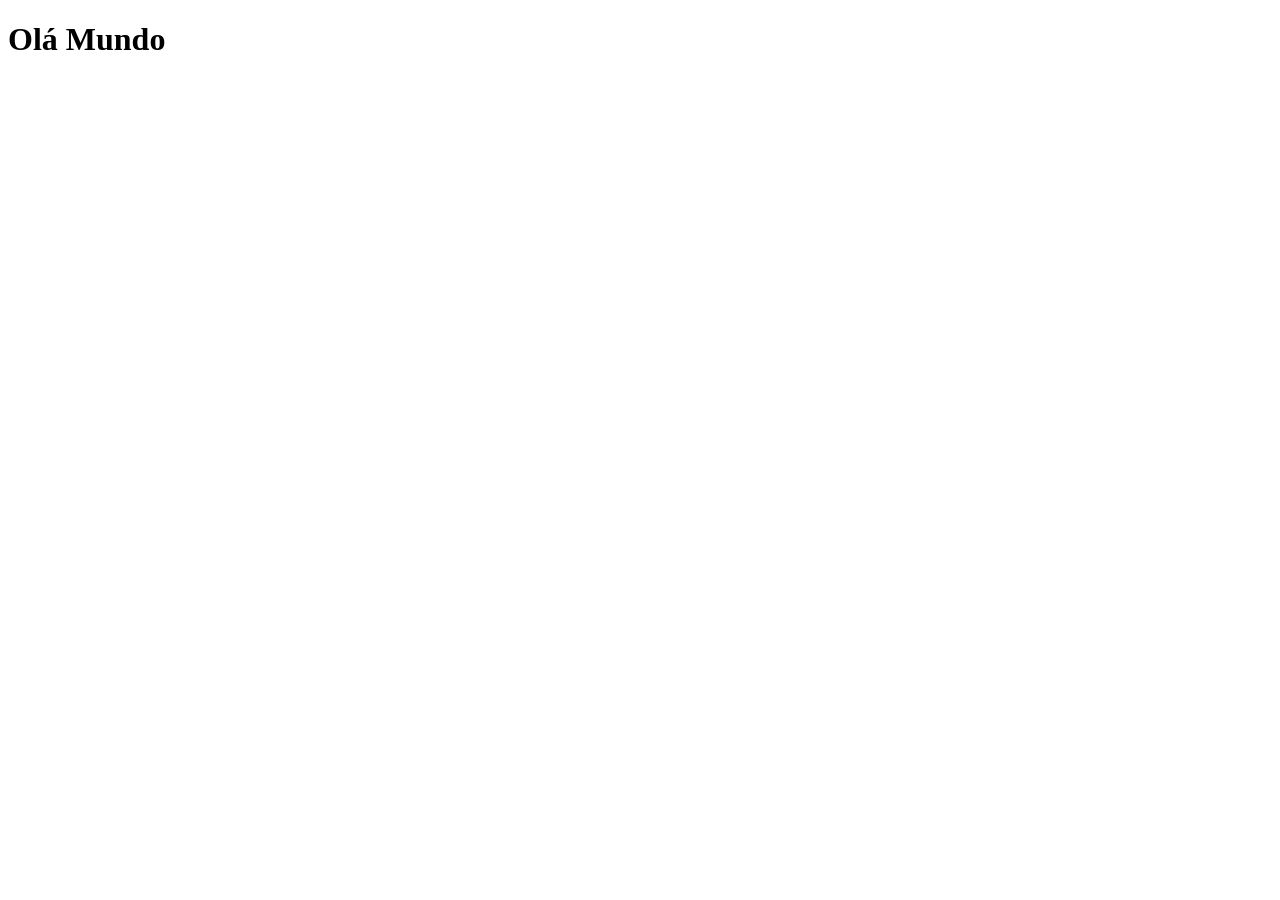
==== index.html @ dc57dadf "Criei a pagina principal" ====
<!DOCTYPE html>
<html lang="pt-br">
<head>
    <meta charset="UTF-8">
    <meta name="viewport" content="width=device-width, initial-scale=1.0">
    <title>Projeto Redes Sociais</title>
    <link rel="shortcut icon" href="favicon.ico" type="image/x-icon">
</head>
<body>
    <h1>Olá Mundo</h1>
</body>
</html>
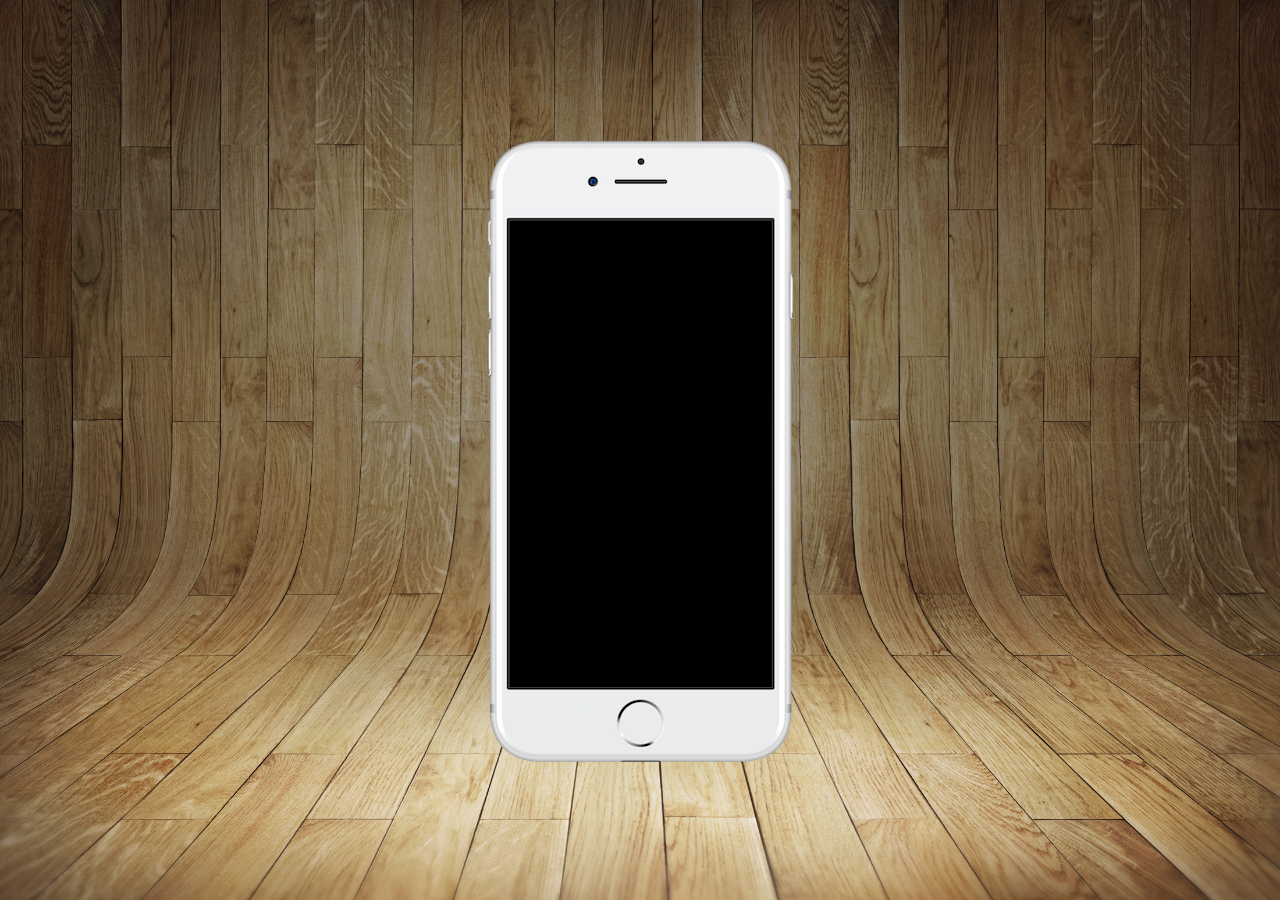
==== commit 7bc6b1e3: "Criando a pagina inicial" ====
--- a/index.html
+++ b/index.html
@@ -5,8 +5,16 @@
     <meta name="viewport" content="width=device-width, initial-scale=1.0">
     <title>Projeto Redes Sociais</title>
     <link rel="shortcut icon" href="favicon.ico" type="image/x-icon">
+    <link rel="stylesheet" href="estilos/style.css">
 </head>
 <body>
-    <h1>Olá Mundo</h1>
+    <main>
+        <section id="telefone">
+
+        </section>
+        <section id="redes-sociais">
+
+        </section>
+    </main>
 </body>
 </html>
--- a/estilos/style.css
+++ b/estilos/style.css
@@ -0,0 +1,35 @@
+@charset "UTF-8";
+
+*{
+    margin: 0px;
+    padding: 0px;
+    font-family: Arial, Helvetica, sans-serif;
+}
+
+html, body{
+    height: 100vh;
+    width: 100vw;
+    background-color: black;
+}
+
+body{
+    background: url('../imagens/fundo-madeira.jpg');
+    background-size: cover;
+    background-attachment: fixed;
+}
+
+main{
+    height: 100vh;
+    position: relative;
+}
+
+section#telefone{
+    height: 624px;
+    width: 310px;
+    /*Utilizando estas configurações em baixo, o 'bloco' dentro de outro 'bloco' ficará centralizado.(Lembrando que o bloco pai tem que estar em position: relative; e o blocco filho position: absolute;)*/
+    position: absolute;
+    top: 50%;
+    left: 50%;
+    transform: translate(-50%, -50%);
+    background: url('../imagens/frame-iphone.png');
+}
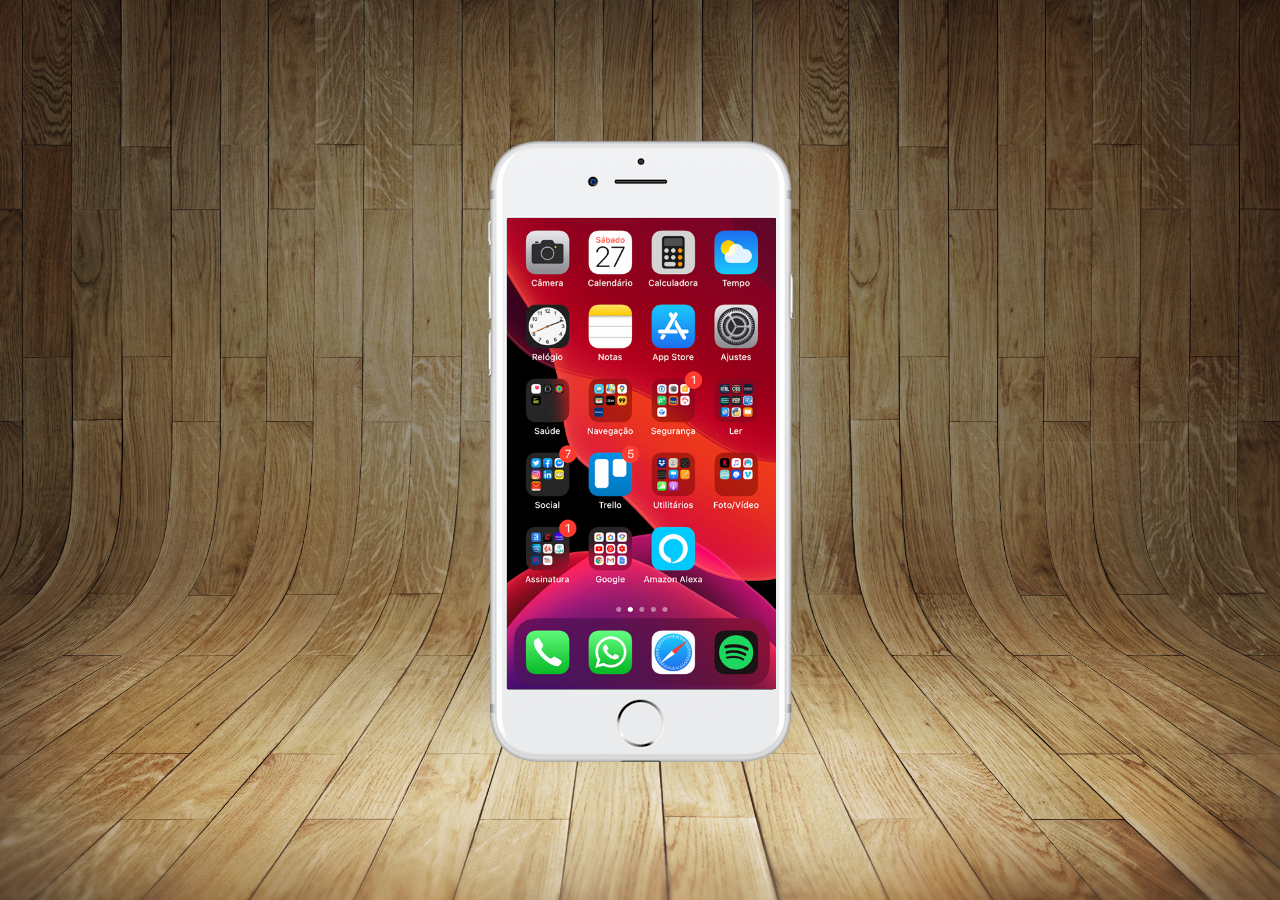
==== commit 2705dea5: "Criei a tela "Home"" ====
--- a/index.html
+++ b/index.html
@@ -10,7 +10,7 @@
 <body>
     <main>
         <section id="telefone">
-
+            <iframe name="tela" id="tela" src="home.html" frameborder="0"></iframe>
         </section>
         <section id="redes-sociais">
 
--- a/estilos/style.css
+++ b/estilos/style.css
@@ -32,4 +32,11 @@
     left: 50%;
     transform: translate(-50%, -50%);
     background: url('../imagens/frame-iphone.png');
+}
+#tela{
+    position: relative;
+    top: 80px;
+    left: 22px;
+    width: 269px;
+    height: 471px;
 }
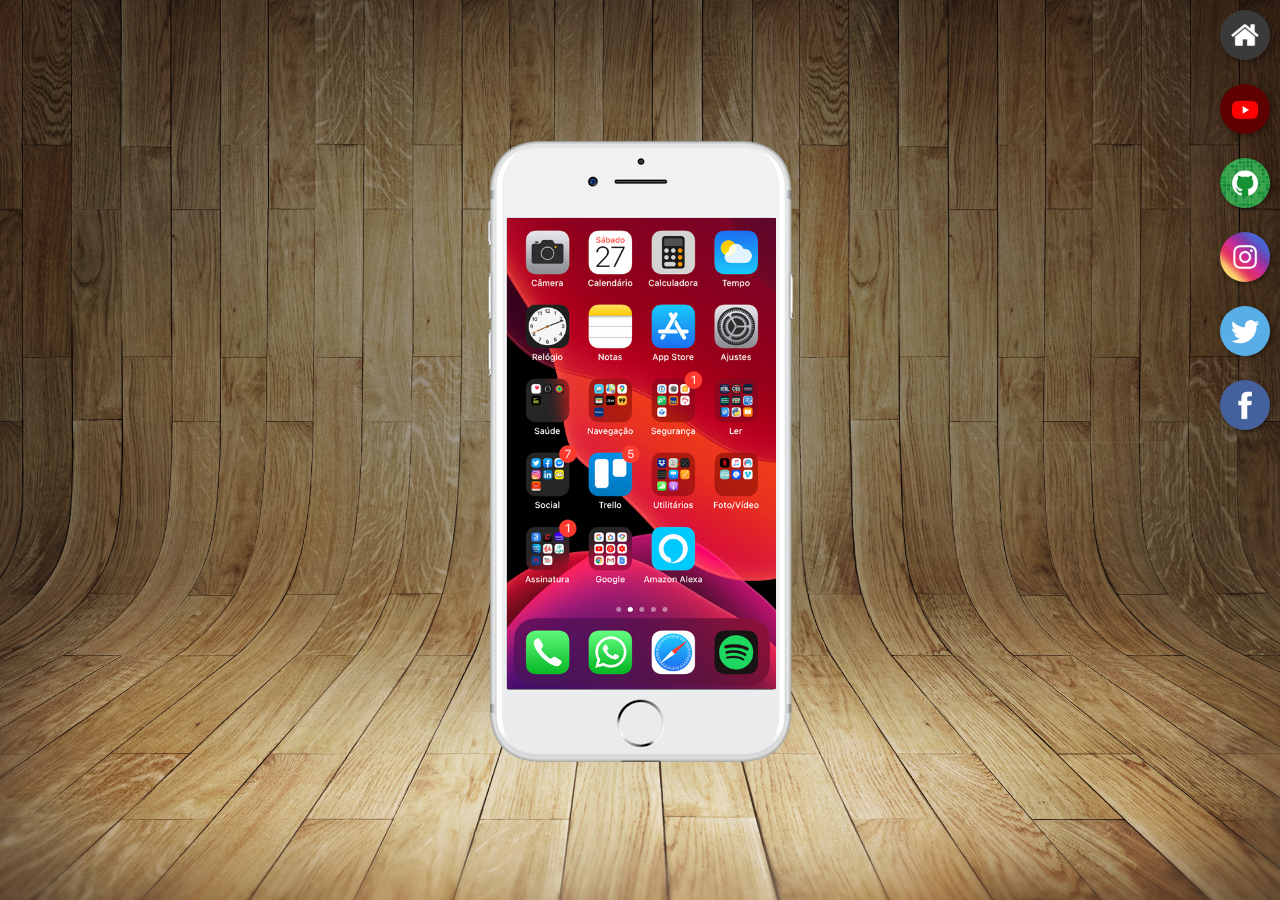
==== commit 68569641: "Adicionei os botões laterais." ====
--- a/index.html
+++ b/index.html
@@ -13,7 +13,12 @@
             <iframe name="tela" id="tela" src="home.html" frameborder="0"></iframe>
         </section>
         <section id="redes-sociais">
-
+            <a href="#" target="tela"><img src="imagens/logo-home.jpg" alt=""></a><br>
+            <a href="#" target="tela"><img src="imagens/logo-youtube.jpg" alt=""></a><br>
+            <a href="#" target="tela"><img src="imagens/logo-github.jpg" alt=""></a><br>
+            <a href="#" target="tela"><img src="imagens/logo-instagram.jpg" alt=""></a><br>
+            <a href="#" target="tela"><img src="imagens/logo-twitter.jpg" alt=""></a><br>
+            <a href="#" target="tela"><img src="imagens/logo-facebook.jpg" alt=""></a>
         </section>
     </main>
 </body>
--- a/estilos/style.css
+++ b/estilos/style.css
@@ -23,7 +23,7 @@
     position: relative;
 }
 
-section#telefone{
+#telefone{
     height: 624px;
     width: 310px;
     /*Utilizando estas configurações em baixo, o 'bloco' dentro de outro 'bloco' ficará centralizado.(Lembrando que o bloco pai tem que estar em position: relative; e o blocco filho position: absolute;)*/
@@ -39,4 +39,23 @@
     left: 22px;
     width: 269px;
     height: 471px;
+}
+
+section#redes-sociais{
+    text-align: right;
+}
+
+section#redes-sociais img{
+    width: 50px;
+    margin: 10px;
+    border-radius: 50%;
+    box-shadow: 2px 2px 5px rgba(0, 0, 0, 0.403);
+    box-sizing: border-box;
+}
+
+section#redes-sociais img:hover{
+    border: 2px solid rgba(255, 255, 255, 0.600);
+    transform: translate(-3px, -3px);
+    box-shadow: 5px 5px 10px rgba(0, 0, 0, 0.600);
+    transition: transform .3s;
 }
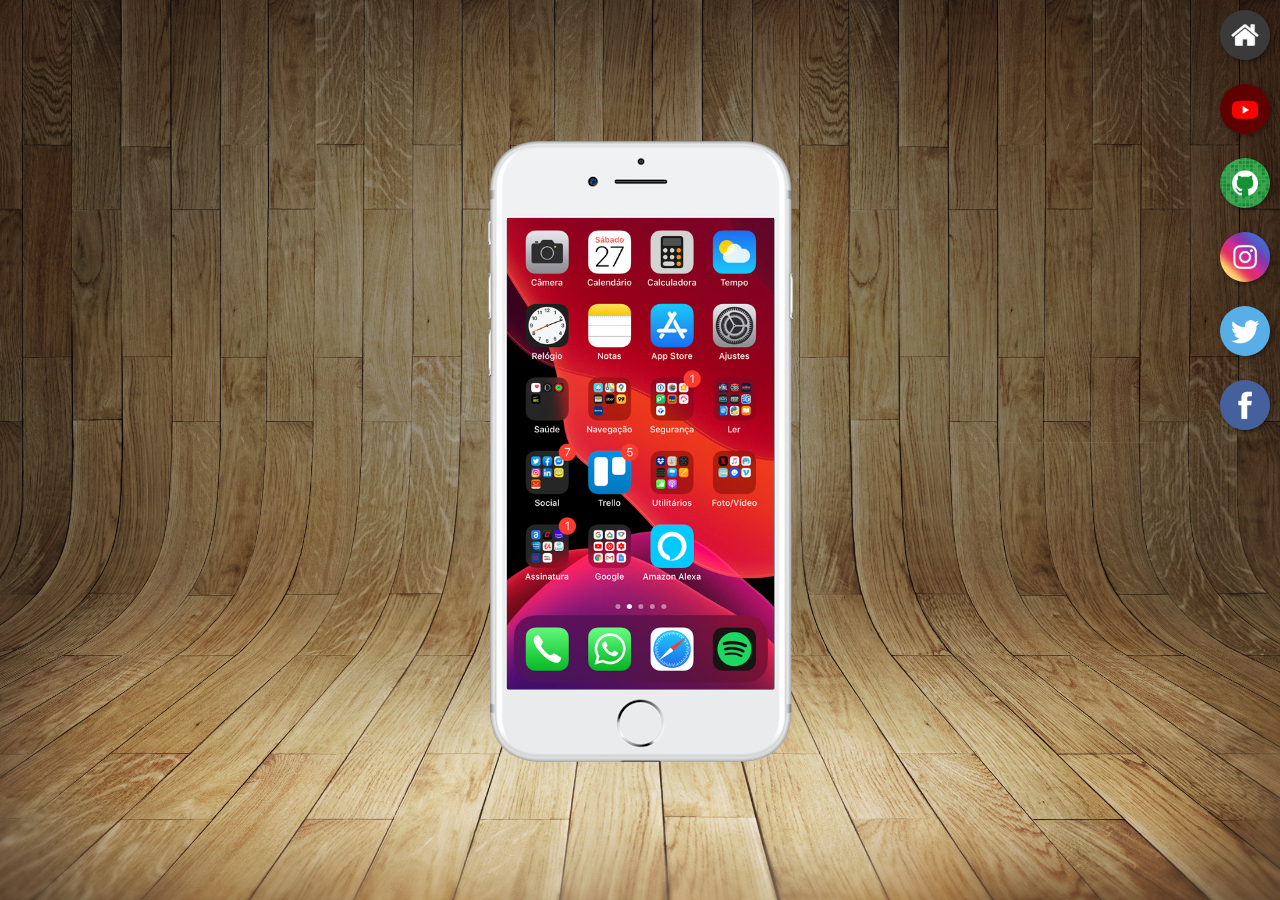
==== commit 8ecb8b7a: "Tornado os botões funcionais" ====
--- a/index.html
+++ b/index.html
@@ -10,15 +10,17 @@
 <body>
     <main>
         <section id="telefone">
-            <iframe name="tela" id="tela" src="home.html" frameborder="0"></iframe>
+            <iframe name="tela" id="tela" src="home.html" frameborder="0">
+                Seu navegador não é compativel com isso!!.
+            </iframe>
         </section>
         <section id="redes-sociais">
-            <a href="#" target="tela"><img src="imagens/logo-home.jpg" alt=""></a><br>
-            <a href="#" target="tela"><img src="imagens/logo-youtube.jpg" alt=""></a><br>
-            <a href="#" target="tela"><img src="imagens/logo-github.jpg" alt=""></a><br>
-            <a href="#" target="tela"><img src="imagens/logo-instagram.jpg" alt=""></a><br>
-            <a href="#" target="tela"><img src="imagens/logo-twitter.jpg" alt=""></a><br>
-            <a href="#" target="tela"><img src="imagens/logo-facebook.jpg" alt=""></a>
+            <a href="home.html" target="tela"><img src="imagens/logo-home.jpg" alt=""></a><br>
+            <a href="youtube.html" target="tela"><img src="imagens/logo-youtube.jpg" alt=""></a><br>
+            <a href="github.html" target="tela"><img src="imagens/logo-github.jpg" alt=""></a><br>
+            <a href="instagram.html" target="tela"><img src="imagens/logo-instagram.jpg" alt=""></a><br>
+            <a href="twitter.html" target="tela"><img src="imagens/logo-twitter.jpg" alt=""></a><br>
+            <a href="facebook.html" target="tela"><img src="imagens/logo-facebook.jpg" alt=""></a>
         </section>
     </main>
 </body>
--- a/estilos/style.css
+++ b/estilos/style.css
@@ -37,7 +37,7 @@
     position: relative;
     top: 80px;
     left: 22px;
-    width: 269px;
+    width: 267px;
     height: 471px;
 }
 
@@ -51,11 +51,13 @@
     border-radius: 50%;
     box-shadow: 2px 2px 5px rgba(0, 0, 0, 0.403);
     box-sizing: border-box;
+    /*Esse comando muda a definição padrão do navegador que era content-box, ao mudar o width agora engloba tambem o padding e margin, que antes não englobava.*/
 }
 
 section#redes-sociais img:hover{
-    border: 2px solid rgba(255, 255, 255, 0.600);
+    border: 3px solid rgba(255, 255, 255, 0.600);
     transform: translate(-3px, -3px);
-    box-shadow: 5px 5px 10px rgba(0, 0, 0, 0.600);
-    transition: transform .3s;
+    box-shadow: 5px 5px 10px rgba(0, 0, 0, 0.550);
+    transition: transform .3s, border .2s;
+    /*Com esse parametro acima consigo determinar um tempo para que tal ação seja executada.*/ 
 }
